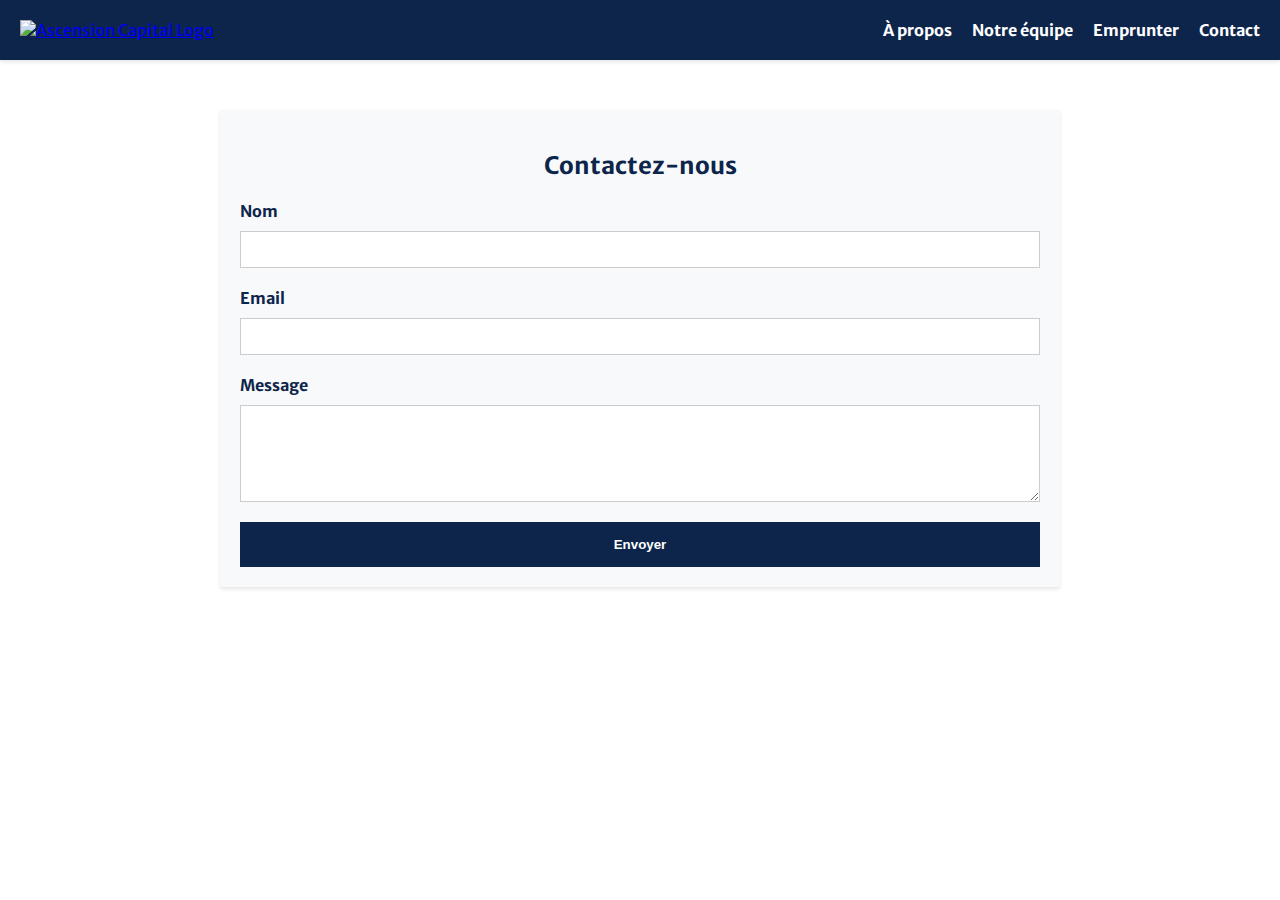
==== contact.html @ 6245f7fc "Add files via upload" ====
<!DOCTYPE html>
<html lang="fr">

<head>
    <meta charset="UTF-8">
    <meta name="viewport" content="width=device-width, initial-scale=1.0">
    <title>Contact - Ascension Capital</title>
    <style>
        @import url('https://fonts.googleapis.com/css2?family=Merriweather+Sans:wght@300;400;700&display=swap');

        body {
            font-family: 'Merriweather Sans', sans-serif;
            margin: 0;
            padding: 0;
            color: #0D254B;
            background-color: white;
        }

        header {
            background-color: #0D254B;
            color: white;
            display: flex;
            justify-content: space-between;
            align-items: center;
            padding: 20px;
            box-shadow: 0 2px 4px rgba(0, 0, 0, 0.1);
        }

        header img {
            height: 50px;
        }

        nav ul {
            list-style-type: none;
            margin: 0;
            padding: 0;
            display: flex;
            gap: 20px;
        }

        nav a {
            text-decoration: none;
            color: white;
            font-weight: bold;
        }

        .container {
            max-width: 800px;
            margin: 50px auto;
            padding: 20px;
            box-shadow: 0 2px 4px rgba(0, 0, 0, 0.1);
            border-radius: 0;
            background-color: #f8f9fa;
        }

        h2 {
            text-align: center;
            color: #0D254B;
        }

        form {
            display: flex;
            flex-direction: column;
        }

        label {
            margin-bottom: 10px;
            font-weight: bold;
            color: #0D254B;
        }

        input,
        textarea {
            margin-bottom: 20px;
            padding: 10px;
            border: 1px solid #ccc;
            border-radius: 0;
        }

        .cta-button {
            background-color: #0D254B;
            color: white;
            padding: 15px 30px;
            text-decoration: none;
            border-radius: 0;
            border: none;
            cursor: pointer;
            font-weight: bold;
        }
    </style>
</head>

<body>
    <header>
        <!-- Logo de l'entreprise -->
        <a href="index.html">
            <img src="https://via.placeholder.com/150x50" alt="Ascension Capital Logo">
        </a>
        <!-- Menu de navigation -->
        <nav>
            <ul>
                <li><a href="index.html#about">À propos</a></li>
                <li><a href="index.html#team">Notre équipe</a></li>
                <li><a href="index.html#borrow">Emprunter</a></li>
                <li><a href="contact.html">Contact</a></li>
            </ul>
        </nav>
    </header>

    <div class="container">
        <h2>Contactez-nous</h2>
        <form>
            <label for="name">Nom</label>
            <input type="text" id="name" name="name" required>

            <label for="email">Email</label>
            <input type="email" id="email" name="email" required>

            <label for="message">Message</label>
            <textarea id="message" name="message" rows="5" required></textarea>

            <button type="submit" class="cta-button">Envoyer</button>
        </form>
    </div>
</body>

</html>
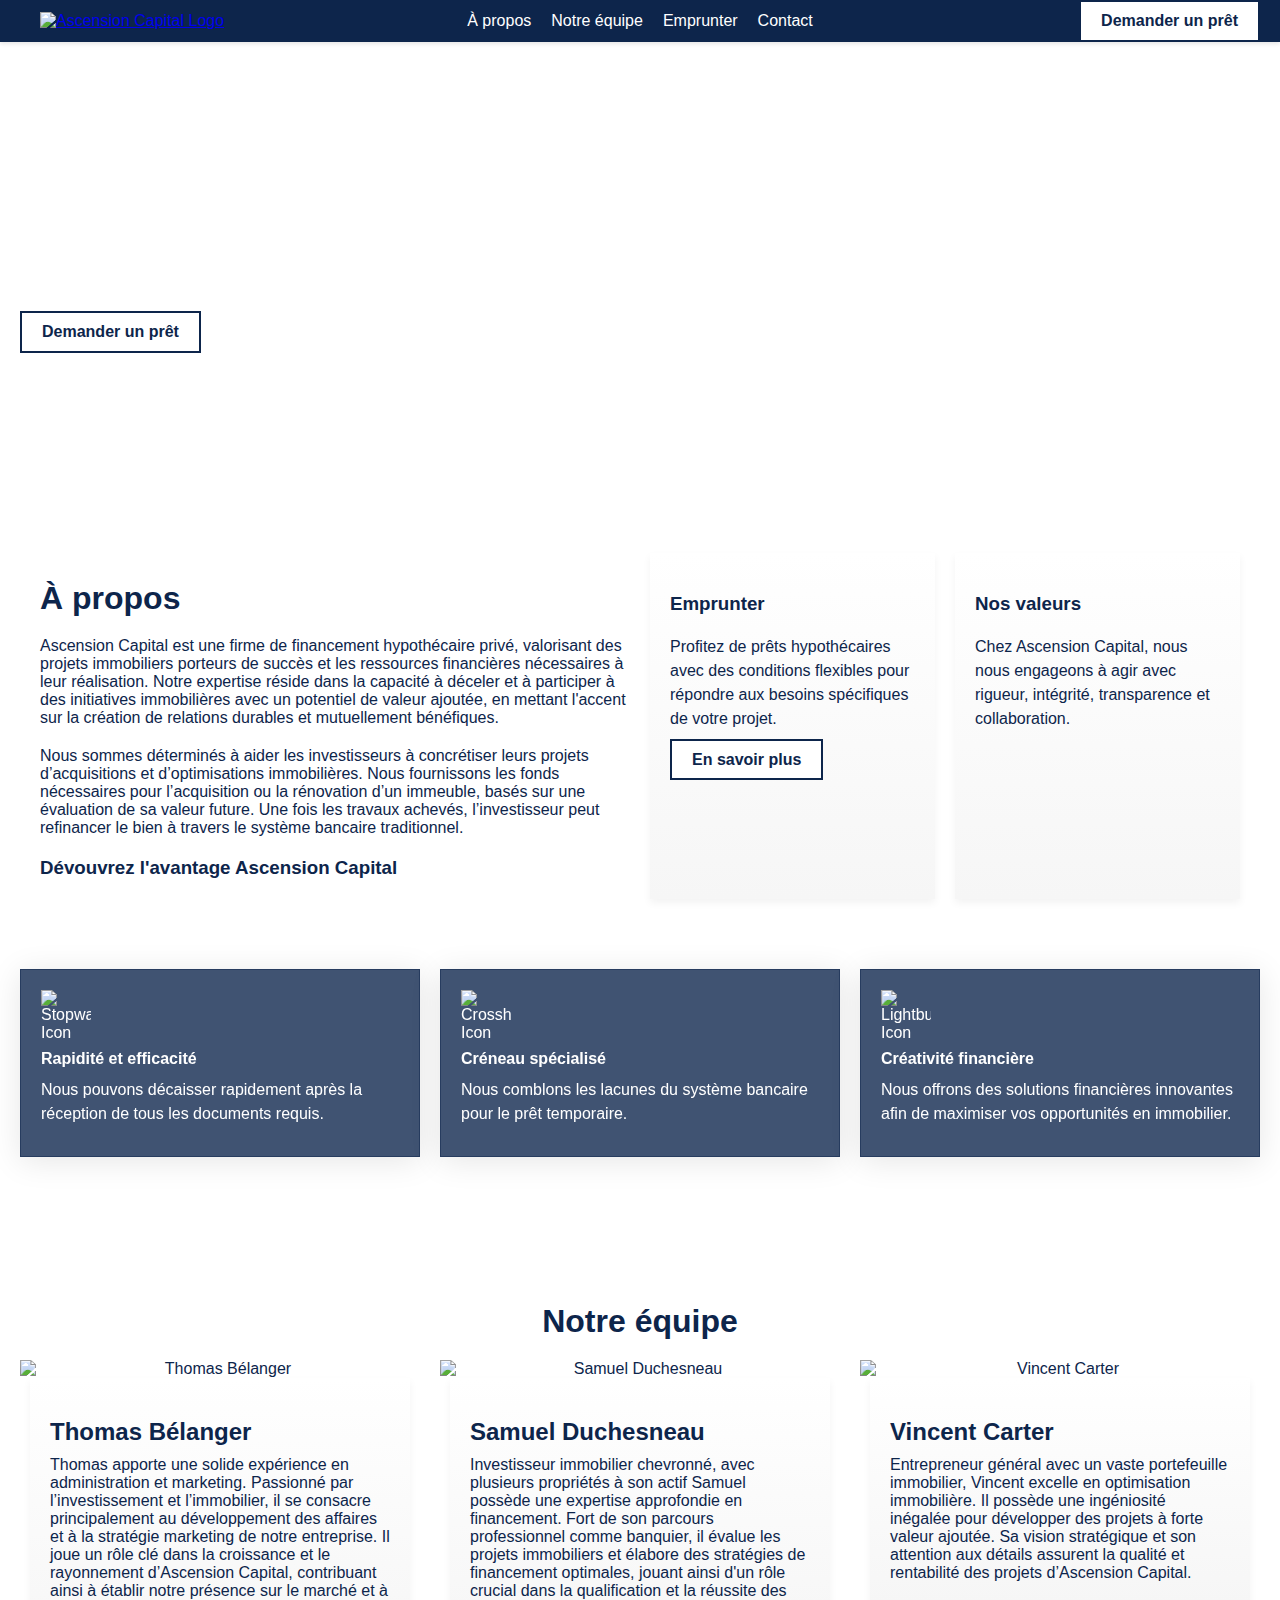
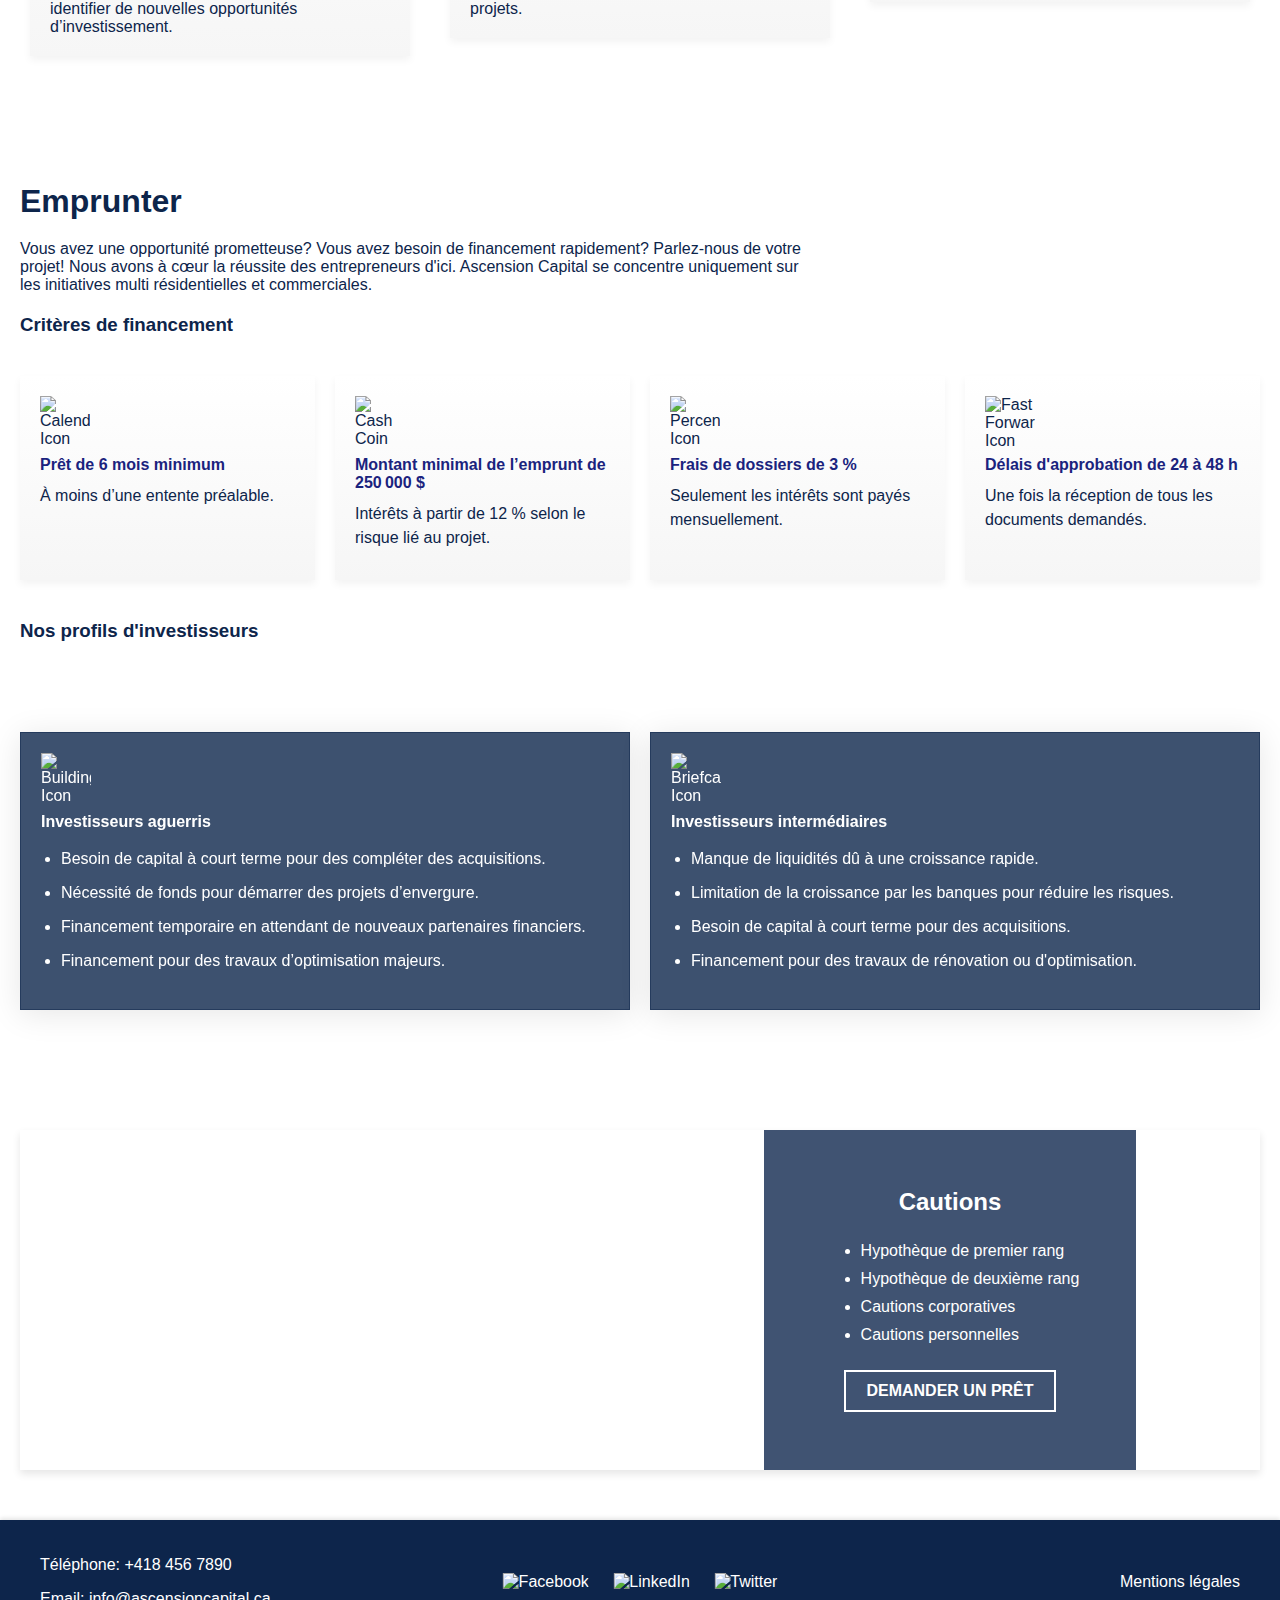
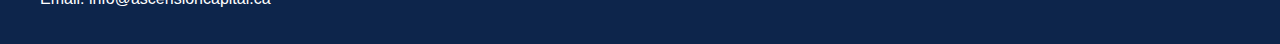
==== commit ff4a6784: "Update contact.html" ====
--- a/contact.html
+++ b/contact.html
@@ -4,10 +4,12 @@
 <head>
     <meta charset="UTF-8">
     <meta name="viewport" content="width=device-width, initial-scale=1.0">
-    <title>Contact - Ascension Capital</title>
+    <title>Ascension Capital</title>
     <style>
-        @import url('https://fonts.googleapis.com/css2?family=Merriweather+Sans:wght@300;400;700&display=swap');
-
+
+        html {
+            scroll-behavior: smooth;
+        }
         body {
             font-family: 'Merriweather Sans', sans-serif;
             margin: 0;
@@ -16,18 +18,32 @@
             background-color: white;
         }
 
+        .container {
+            max-width: 1280px;
+            margin: 0 auto;
+            padding: 0 20px;
+        }
+
         header {
             background-color: #0D254B;
             color: white;
             display: flex;
             justify-content: space-between;
             align-items: center;
-            padding: 20px;
+            padding: 0 20px;
             box-shadow: 0 2px 4px rgba(0, 0, 0, 0.1);
+            position: relative;
         }
 
         header img {
-            height: 50px;
+            height: 75px;
+            margin-left: 20px;
+        }
+
+        nav {
+            position: absolute;
+            left: 50%;
+            transform: translateX(-50%);
         }
 
         nav ul {
@@ -41,52 +57,566 @@
         nav a {
             text-decoration: none;
             color: white;
+            font-weight: normal;
+        }
+
+        .cta-button {
+            background-color: white;
+            color: #0D254B;
+            padding: 10px 20px;
+            text-decoration: none;
+            border-radius: 0;
+            border: 2px solid #0D254B;
             font-weight: bold;
         }
 
-        .container {
-            max-width: 800px;
-            margin: 50px auto;
-            padding: 20px;
-            box-shadow: 0 2px 4px rgba(0, 0, 0, 0.1);
-            border-radius: 0;
-            background-color: #f8f9fa;
-        }
-
-        h2 {
-            text-align: center;
-            color: #0D254B;
-        }
-
-        form {
+        @media (max-width: 768px) {
+            header .cta-button {
+                display: none;
+            }
+
+            nav {
+                position: static;
+                transform: none;
+            }
+
+            .burger-menu {
+                display: flex;
+            }
+
+            nav ul {
+                display: none;
+                flex-direction: column;
+                width: 100%;
+                background-color: #0D254B;
+                position: absolute;
+                top: 70px;
+                left: 0;
+                text-align: center;
+            }
+
+            nav ul.show {
+                display: flex;
+            }
+
+            .hero {
+                text-align: center;
+                align-items: center;
+            }
+        }
+
+        .hero {
+            width: 100vw;
+            margin-left: calc(50% - 50vw);
+            background: url('https://i.imgur.com/fR8E8CI.jpeg') no-repeat center center;
+            background-size: cover;
+            padding: 150px 0;
+            display: flex;
+            align-items: flex-start;
+        }
+
+        .hero-content {
+            max-width: 1280px;
+            width: 100%;
+            padding: 0 20px;
+            margin: 0 auto;
+            color: white;
             display: flex;
             flex-direction: column;
-        }
-
-        label {
+            justify-content: center;
+            align-items: flex-start;
+        }
+
+        .hero h1 {
+            font-size: 3em;
+            font-weight: bold;
+            color: #ffffff;
+            text-align: left;
+        }
+
+        .services {
+            display: grid;
+            grid-template-columns: repeat(auto-fit, minmax(300px, 1fr));
+            gap: 20px;
+            padding: 50px 0;
+            text-align: center;
+        }
+
+        .services .card .cta-container {
+            margin-top: 20px;
+        }
+
+        .footer {
+            background-color: #0D254B;
+            color: white;
+            display: flex;
+            justify-content: space-between;
+            align-items: center;
+            padding: 20px;
+            box-shadow: 0 -2px 4px rgba(0, 0, 0, 0.1);
+            position: relative;
+        }
+
+        .footer div {
+            text-align: center;
+        }
+
+        .footer .contact-info {
+            margin-left: 20px;
+            text-align: left;
+        }
+
+        .footer .social-icons {
+            position: absolute;
+            left: 50%;
+            transform: translateX(-50%);
+        }
+
+        .footer .legal-info {
+            margin-right: 20px;
+        }
+
+        .footer .social-icons img {
+            height: 30px;
+            margin: 0 10px;
+        }
+
+        @media (max-width: 768px) {
+            .footer {
+                flex-direction: column;
+                align-items: center;
+            }
+
+            .footer .contact-info,
+            .footer .legal-info {
+                margin: 10px 0;
+            }
+
+            .footer .social-icons {
+                position: static;
+                transform: none;
+                margin: 10px 0;
+            }
+        }
+
+        .about-section,
+        .borrow-section {
+            padding: 50px 0;
+        }
+
+        .about-section h2,
+        .borrow-section h2 {
+            font-size: 2em;
+            margin-bottom: 20px;
+            text-align: left;
+        }
+
+        .about-section h3,
+        .borrow-section h3 {
+            font-size: 1.17em;
+            margin: 20px 0;
+            font-weight: bold;
+            text-align: left;
+
+        }
+
+        .about-section p,
+        .borrow-section p {
+            margin-bottom: 20px;
+            text-align: left;
+            max-width: 800px;
+        }
+
+        .about-content {
+            display: flex;
+            flex-wrap: wrap;
+            gap: 20px;
+            justify-content: flex-end; /* Aligns the columns to the right */
+        }
+
+        .about-text {
+            flex: 1;
+            min-width: 300px;
+        }
+
+        .services-cards {
+            display: flex;
+            gap: 20px;
+            flex: 1;
+            justify-content: flex-start; /* Ensures cards are aligned to the left within their container */
+            flex-wrap: wrap;
+        }
+
+        .services-cards .card {
+            background: linear-gradient(to bottom, #ffffff, #f6f6f6);
+            padding: 20px;
+            box-shadow: 0 4px 8px rgba(0, 0, 0, 0.05);
+            transition: transform 0.3s, box-shadow 0.3s;
+            border-radius: 0;
+            text-align: left;
+            flex: 1 1 calc(40% - 10px); /* Two columns with gap */
+        }
+
+        .services-cards .cta-container {
+            margin-top: 20px;
+        }
+
+        @media (max-width: 768px) {
+            .about-content {
+                flex-direction: column;
+                justify-content: flex-start; /* Aligns columns to the start on smaller screens */
+            }
+
+            .services-cards {
+                flex-direction: column;
+            }
+
+        }
+
+
+
+
+
+        .full-width-background {
+            width: 100vw;
+            margin-left: calc(50% - 50vw);
+            margin-top: 0px;
+            background: url('https://i.imgur.com/YsBop3O.png') no-repeat center center;
+            background-size: cover;
+            padding: 50px 0;
+        }
+
+        .full-width-background-clientele {
+            width: 100vw;
+            margin-left: calc(50% - 50vw);
+            background: url('https://i.imgur.com/YsBop3O.png') no-repeat center center;
+            background-size: cover;
+            padding: 50px 0;
+        }
+
+        .card-container {
+            display: grid;
+            grid-template-columns: repeat(auto-fit, minmax(250px, 1fr));
+            gap: 20px;
+            padding: 20px 0;
+        }
+
+        .card {
+            background: linear-gradient(to bottom, #ffffff, #f6f6f6);
+            padding: 20px;
+            box-shadow: 0 4px 8px rgba(0, 0, 0, 0.05);
+            transition: transform 0.3s, box-shadow 0.3s;
+            border-radius: 0;
+            text-align: left;
+        }
+
+        .card:hover {
+            transform: translateY(-5px);
+            box-shadow: 0 4px 8px rgba(0, 0, 0, 0.1);
+        }
+
+        .blue-card {
+            background: rgba(13, 37, 76, 0.79);
+            border-radius: 0px;
+            box-shadow: 0 4px 30px rgba(0, 0, 0, 0.1);
+            backdrop-filter: blur(5.3px);
+            -webkit-backdrop-filter: blur(5.3px);
+            border: 1px solid rgba(13, 37, 76, 0.49);
+            color: white;
+        }
+
+        .icon {
+            display: flex;
+            justify-content: left;
             margin-bottom: 10px;
-            font-weight: bold;
+        }
+
+        .icon img {
+            width: 50px;
+            height: 50px;
+        }
+
+        .title {
+            text-align: left;
+            font-weight: 700;
+            margin-bottom: 10px;
+            color: #1a237e;
+        }
+
+        .blue-card .title {
+            color: white;
+        }
+
+        .text {
             color: #0D254B;
-        }
-
-        input,
-        textarea {
-            margin-bottom: 20px;
-            padding: 10px;
-            border: 1px solid #ccc;
-            border-radius: 0;
-        }
-
-        .cta-button {
+            font-size: 16px;
+            line-height: 1.5;
+            text-align: left;
+            margin: 10px 0px;
+        }
+
+        .blue-card .text {
+            color: white;
+        }
+
+        .call-to-action {
+            text-align: center;
+            margin: 40px 0;
+        }
+
+        .call-to-action a {
             background-color: #0D254B;
             color: white;
             padding: 15px 30px;
             text-decoration: none;
             border-radius: 0;
-            border: none;
+            font-weight: bold;
+        }
+
+        .team-section {
+            padding: 50px 0;
+            text-align: center;
+        }
+
+        .team-section h2 {
+            font-size: 2em;
+            margin-bottom: 20px;
+        }
+
+        .team {
+            display: flex;
+            justify-content: space-between;
+            flex-wrap: wrap;
+            gap: 20px;
+        }
+
+        .team-member {
+            flex: 1;
+            box-sizing: border-box;
+        }
+
+        .team-member img {
+            width: 100%;
+            height: auto;
+            display: block;
+            margin: 0 auto;
+        }
+
+        .team-member-content {
+            width: 85%;
+            margin: 0 auto;
+            text-align: left;
+            background: linear-gradient(to bottom, #ffffff, #f6f6f6);
+            padding: 20px;
+            box-shadow: 0 4px 8px rgba(0, 0, 0, 0.05);
+            transition: transform 0.3s, box-shadow 0.3s;
+            border-radius: 0;
+            color: #0D254B;
+            text-align: left;
+        }
+
+        .team-member h3 {
+            font-size: 1.5em;
+            margin: 20px 0 10px;
+        }
+
+        .team-member p {
+            font-size: 1em;
+            margin: 0;
+        }
+
+        @media (max-width: 768px) {
+            .team {
+                flex-direction: column;
+                align-items: center;
+            }
+
+            .team-member {
+                max-width: 100%;
+                margin-bottom: 20px;
+            }
+
+            .team-member-content {
+                width: 85%;
+                margin: 0 auto;
+            }
+        }
+
+        @media (max-width: 480px) {
+            .team-member {
+                max-width: 100%;
+            }
+
+            .team-member-content {
+                width: 85%;
+                margin: 0 auto;
+            }
+        }
+
+        .clientele-cible-section {
+            margin-bottom: 50px;
+        }
+
+        .clientele-cible .card {
+            background-color: rgba(13, 37, 75, 0.8);
+            text-align: left;
+            align-items: flex-start;
+            padding: 20px;
+        }
+
+        .clientele-cible .card ul {
+            padding-left: 20px;
+        }
+
+        .clientele-cible .card li {
+            margin-bottom: 10px;
+        }
+
+        .burger-menu {
+            display: none;
+            flex-direction: column;
             cursor: pointer;
-            font-weight: bold;
-        }
+        }
+
+        .burger-menu div {
+            width: 25px;
+            height: 3px;
+            background-color: white;
+            margin: 4px;
+        }
+
+        @media (max-width: 768px) {
+            .burger-menu {
+                display: flex;
+            }
+
+            nav ul {
+                display: none;
+                flex-direction: column;
+                width: 100%;
+                background-color: #08172f;
+                position: absolute;
+                top: 70px;
+                left: 0;
+                text-align: center;
+            }
+
+            nav ul.show {
+                display: flex;
+                padding-bottom: 20px;   
+                padding-top: 20px; 
+            }
+
+            .hero {
+                text-align: center;
+                align-items: center;
+            }
+        }
+
+        .new-card {
+    position: relative;
+    max-width: 1280px;
+    height: 300px; /* Fixed height */
+    background: url('https://cdn.discordapp.com/attachments/1093249748569440266/1255759736754929694/bugsbunny7837_metallic_safe_dark_blue_hues_angled_photograph_zo_57c9e174-3a65-4132-b0a9-be3a3fe8982f.png?ex=667e4ce4&is=667cfb64&hm=8a6abefb2682b84b3b56ff0800beeb9757a35363823740940596c95d91206b81&') no-repeat center center;
+    background-size: cover;
+    box-shadow: 0 4px 8px rgba(0, 0, 0, 0.1);
+    display: flex;
+    align-items: center;
+    justify-content: flex-end;
+    overflow: hidden;
+    padding: 20px;
+}
+
+.new-card-overlay {
+    position: absolute;
+    top: 0;
+    right: 10%;
+    width: 30%;
+    height: 100%;
+    background: rgba(13, 37, 76, 0.79);
+    padding: 20px;
+    color: white;
+    display: flex;
+    flex-direction: column;
+    justify-content: center;
+    text-align: center;
+    box-sizing: border-box;
+}
+
+.new-card-overlay-content {
+    display: flex;
+    flex-direction: column;
+    align-items: center;
+}
+
+.new-card-overlay h3 {
+    margin: 0;
+    font-size: 1.5em;
+}
+
+.new-card-overlay li {
+    margin: 10px 0;
+    font-size: 1em;
+    text-align: left;
+}
+
+.new-card-cta-button-container {
+    display: flex;
+    justify-content: center;
+    width: 100%;
+}
+
+.new-card-cta-button {
+    color: white;
+    padding: 10px 20px;
+    text-decoration: none;
+    border-radius: 0;
+    border: 2px solid white;
+    font-weight: bold;
+}
+
+@media (max-width: 768px) {
+    .new-card {
+        height: 300px; /* Fixed height */
+        flex-direction: column;
+    }
+
+    .new-card-overlay {
+        width: 100%;
+        height: 100%; /* Ensure it takes full height */
+        margin-right: 0;
+        padding: 20px;
+        position: relative; /* Change from absolute to relative */
+    }
+
+    .new-card-overlay h3 {
+        font-size: 1.2em;
+    }
+
+    .new-card-overlay p {
+        font-size: 0.9em;
+    }
+
+    .new-card-cta-button {
+        padding: 8px 16px;
+    }
+}
+
+@media (max-width: 480px) {
+    .new-card-overlay h3 {
+        font-size: 1em;
+    }
+
+    .new-card-overlay p {
+        font-size: 0.8em;
+    }
+
+    .new-card-cta-button {
+        padding: 6px 12px;
+    }
+}
+
+
     </style>
 </head>
 
@@ -94,34 +624,237 @@
     <header>
         <!-- Logo de l'entreprise -->
         <a href="index.html">
-            <img src="https://via.placeholder.com/150x50" alt="Ascension Capital Logo">
+            <img src="https://i.imgur.com/kZSRj1Z.png" alt="Ascension Capital Logo">
         </a>
         <!-- Menu de navigation -->
         <nav>
+            <div class="burger-menu" onclick="toggleMenu()">
+                <div></div>
+                <div></div>
+                <div></div>
+            </div>
             <ul>
-                <li><a href="index.html#about">À propos</a></li>
-                <li><a href="index.html#team">Notre équipe</a></li>
-                <li><a href="index.html#borrow">Emprunter</a></li>
+                <li><a href="#about">À propos</a></li>
+                <li><a href="#team">Notre équipe</a></li>
+                <li><a href="#borrow">Emprunter</a></li>
                 <li><a href="contact.html">Contact</a></li>
             </ul>
         </nav>
+        <!-- Bouton d'appel à l'action -->
+        <a href="contact.html" class="cta-button">Demander un prêt</a>
     </header>
-
+    <!-- Hero Section Outside of Container -->
+    <section class="hero">
+        <div class="container hero-content">
+            <!-- Slogan de la section héro -->
+            <h1>Partenaire de <em>votre</em> réussite.</h1>
+            <!-- Bouton d'appel à l'action -->
+            <a href="contact.html" class="cta-button">Demander un prêt</a>
+        </div>
+    </section>
     <div class="container">
-        <h2>Contactez-nous</h2>
-        <form>
-            <label for="name">Nom</label>
-            <input type="text" id="name" name="name" required>
-
-            <label for="email">Email</label>
-            <input type="email" id="email" name="email" required>
-
-            <label for="message">Message</label>
-            <textarea id="message" name="message" rows="5" required></textarea>
-
-            <button type="submit" class="cta-button">Envoyer</button>
-        </form>
+
+
+
+        <section class="about-section" id="about" style="padding-bottom: 0px;">
+            <!-- Section À propos -->
+            <div class="container about-content">
+                <div class="about-text">
+                    <h2>À propos</h2>
+                    <p>Ascension Capital est une firme de financement hypothécaire privé, valorisant des projets immobiliers porteurs de succès et les ressources financières nécessaires à leur réalisation. Notre expertise réside dans la capacité à déceler et à participer à des initiatives immobilières avec un potentiel de valeur ajoutée, en mettant l'accent sur la création de relations durables et mutuellement bénéfiques.</p>
+                    <p>Nous sommes déterminés à aider les investisseurs à concrétiser leurs projets d’acquisitions et d’optimisations immobilières. Nous fournissons les fonds nécessaires pour l’acquisition ou la rénovation d’un immeuble, basés sur une évaluation de sa valeur future. Une fois les travaux achevés, l’investisseur peut refinancer le bien à travers le système bancaire traditionnel.</p>
+                    <h3>Dévouvrez l'avantage Ascension Capital</h3>
+                </div>
+                <div class="services-cards">
+                    <div class="card">
+                        <h3>Emprunter</h3>
+                        <div class="text">Profitez de prêts hypothécaires avec des conditions flexibles pour répondre aux besoins spécifiques de votre projet.</div>
+                        <div class="cta-container">
+                            <a href="#borrow" class="cta-button">En savoir plus</a>
+                        </div>
+                    </div>
+                    <div class="card">
+                        <h3>Nos valeurs</h3>
+                        <div class="text">Chez Ascension Capital, nous nous engageons à agir avec rigueur, intégrité, transparence et collaboration.</div>
+                    </div>
+                </div>
+            </div>
+            <div class="full-width-background">
+                <div class="container">
+                    <div class="card-container">
+                        <div class="card blue-card">
+                            <div class="icon">
+                                <img src="https://i.imgur.com/4xNKocD.png" alt="Stopwatch Icon">
+                            </div>
+                            <div class="title">Rapidité et efficacité</div>
+                            <div class="text">Nous pouvons décaisser rapidement après la réception de tous les documents requis.</div>
+                        </div>
+                        <div class="card blue-card">
+                            <div class="icon">
+                                <img src="https://i.imgur.com/qhI5krF.png" alt="Crosshair Icon">
+                            </div>
+                            <div class="title">Créneau spécialisé</div>
+                            <div class="text">Nous comblons les lacunes du système bancaire pour le prêt temporaire.</div>
+                        </div>
+                        <div class="card blue-card">
+                            <div class="icon">
+                                <img src="https://i.imgur.com/LAwqBNg.png" alt="Lightbulb Icon">
+                            </div>
+                            <div class="title">Créativité financière</div>
+                            <div class="text">Nous offrons des solutions financières innovantes afin de maximiser vos opportunités en immobilier.</div>
+                        </div>
+                    </div>
+                </div>
+            </div>
+        </section>
+        
+        
+        
+
+        <section class="team-section" id="team">
+            <!-- Section Notre équipe -->
+            <h2>Notre équipe</h2>
+            <div class="team">
+                <div class="team-member">
+                    <img src="https://i.imgur.com/lO1Y64g.png" alt="Thomas Bélanger">
+                    <div class="team-member-content">
+                        <h3>Thomas Bélanger</h3>
+                        <p>Thomas apporte une solide expérience en administration et marketing. Passionné par l’investissement et l’immobilier, il se consacre principalement au développement des affaires et à la stratégie marketing de notre entreprise. Il joue un rôle clé dans la croissance et le rayonnement d’Ascension Capital, contribuant ainsi à établir notre présence sur le marché et à identifier de nouvelles opportunités d’investissement.</p>
+                    </div>
+                </div>
+                <div class="team-member">
+                    <img src="https://i.imgur.com/PrpuzzL.png" alt="Samuel Duchesneau">
+                    <div class="team-member-content">
+                        <h3>Samuel Duchesneau</h3>
+                        <p>Investisseur immobilier chevronné, avec plusieurs propriétés à son actif Samuel possède une expertise approfondie en financement. Fort de son parcours professionnel comme banquier, il évalue les projets immobiliers et élabore des stratégies de financement optimales, jouant ainsi d'un rôle crucial dans la qualification et la réussite des projets.</p>
+                    </div>
+                </div>
+                <div class="team-member">
+                    <img src="https://i.imgur.com/lURS6tM.png" alt="Vincent Carter">
+                    <div class="team-member-content">
+                        <h3>Vincent Carter</h3>
+                        <p>Entrepreneur général avec un vaste portefeuille immobilier, Vincent excelle en optimisation immobilière. Il possède une ingéniosité inégalée pour développer des projets à forte valeur ajoutée. Sa vision stratégique et son attention aux détails assurent la qualité et rentabilité des projets d’Ascension Capital.</p>
+                    </div>
+                </div>
+            </div>
+        </section>
+
+        <section class="borrow-section" id="borrow">
+            <!-- Section Emprunter -->
+            <h2>Emprunter</h2>
+            <p>Vous avez une opportunité prometteuse? Vous avez besoin de financement rapidement? Parlez-nous de votre projet! Nous avons à cœur la réussite des entrepreneurs d'ici. Ascension Capital se concentre uniquement sur les initiatives multi résidentielles et commerciales. </p>
+            <h3>Critères de financement</h3>
+            <div class="card-container">
+                <div class="card">
+                    <div class="icon">
+                        <img src="calendar3.svg" alt="Calendar Icon">
+                    </div>
+                    <div class="title">Prêt de 6 mois minimum</div>
+                    <div class="text">À moins d’une entente préalable.</div>
+                </div>
+                <div class="card">
+                    <div class="icon">
+                        <img src="cash-coin.svg" alt="Cash Coin Icon">
+                    </div>
+                    <div class="title">Montant minimal de l’emprunt de 250 000 $</div>
+                    <div class="text">Intérêts à partir de 12 % selon le risque lié au projet.</div>
+                </div>
+                <div class="card">
+                    <div class="icon">
+                        <img src="percent.svg" alt="Percent Icon">
+                    </div>
+                    <div class="title">Frais de dossiers de 3 %</div>
+                    <div class="text">Seulement les intérêts sont payés mensuellement.</div>
+                </div>
+                <div class="card">
+                    <div class="icon">
+                        <img src="fast-forward.svg" alt="Fast Forward Icon">
+                    </div>
+                    <div class="title">Délais d'approbation de 24 à 48 h</div>
+                    <div class="text">Une fois la réception de tous les documents demandés.</div>
+                </div>
+            </div>
+            <h3>Nos profils d'investisseurs</h3>
+            <section class="clientele-cible-section">
+
+                <div class="full-width-background-clientele">
+                    <div class="container">
+                        <div class="card-container clientele-cible">
+                            <div class="card blue-card">
+                                <div class="icon">
+                                    <img src="https://i.imgur.com/y4eBC8Z.png" alt="Buildings Icon">
+                                </div>
+                                <div class="title">Investisseurs aguerris</div>
+                                <div class="text">
+                                    <ul>
+                                        <li>Besoin de capital à court terme pour des compléter des acquisitions.</li>
+                                        <li>Nécessité de fonds pour démarrer des projets d’envergure.</li>
+                                        <li>Financement temporaire en attendant de nouveaux partenaires financiers.</li>
+                                        <li>Financement pour des travaux d’optimisation majeurs.</li>
+                                    </ul>
+                                </div>
+                            </div>
+                            <div class="card blue-card">
+                                <div class="icon">
+                                    <img src="https://i.imgur.com/FaOdKVk.png" alt="Briefcase Icon">
+                                </div>
+                                <div class="title">Investisseurs intermédiaires</div>
+                                <div class="text">
+                                    <ul>
+                                        <li>Manque de liquidités dû à une croissance rapide.</li>
+                                        <li>Limitation de la croissance par les banques pour réduire les risques.</li>
+                                        <li>Besoin de capital à court terme pour des acquisitions.</li>
+                                        <li>Financement pour des travaux de rénovation ou d'optimisation.</li>
+                                    </ul>
+                                </div>
+                            </div>
+                        </div>
+                    </div>
+                </div>
+            </section>
+
+            <div class="new-card">
+                <div class="new-card-overlay">
+                    <div class="new-card-overlay-content">
+                        <h3>Cautions</h3>
+                        <ul>
+                            <li>Hypothèque de premier rang</li>
+                            <li>Hypothèque de deuxième rang</li>
+                            <li>Cautions corporatives</li>
+                            <li>Cautions personnelles</li>
+                        </ul>
+                        <div class="new-card-cta-button-container">
+                            <a href="contact.html" class="new-card-cta-button">DEMANDER UN PRÊT</a>
+                        </div>
+                    </div>
+                </div>
+            </div>
+
+        </section>
     </div>
+
+    <footer class="footer">
+        <!-- Pied de page avec coordonnées, icônes des réseaux sociaux et mentions légales -->
+        <div class="contact-info">
+            <p>Téléphone: +418 456 7890</p>
+            <p>Email: info@ascensioncapital.ca</p>
+        </div>
+        <div class="social-icons">
+            <img src="https://i.imgur.com/O2MQnfk.png" alt="Facebook">
+            <img src="https://i.imgur.com/9fP24Sa.png" alt="LinkedIn">
+            <img src="https://i.imgur.com/Sz5hj5W.png" alt="Twitter">
+        </div>
+        <div class="legal-info">
+            <p>Mentions légales</p>
+        </div>
+    </footer>
+
+    <script>
+        function toggleMenu() {
+            const nav = document.querySelector('nav ul');
+            nav.classList.toggle('show');
+        }
+    </script>
 </body>
 
 </html>
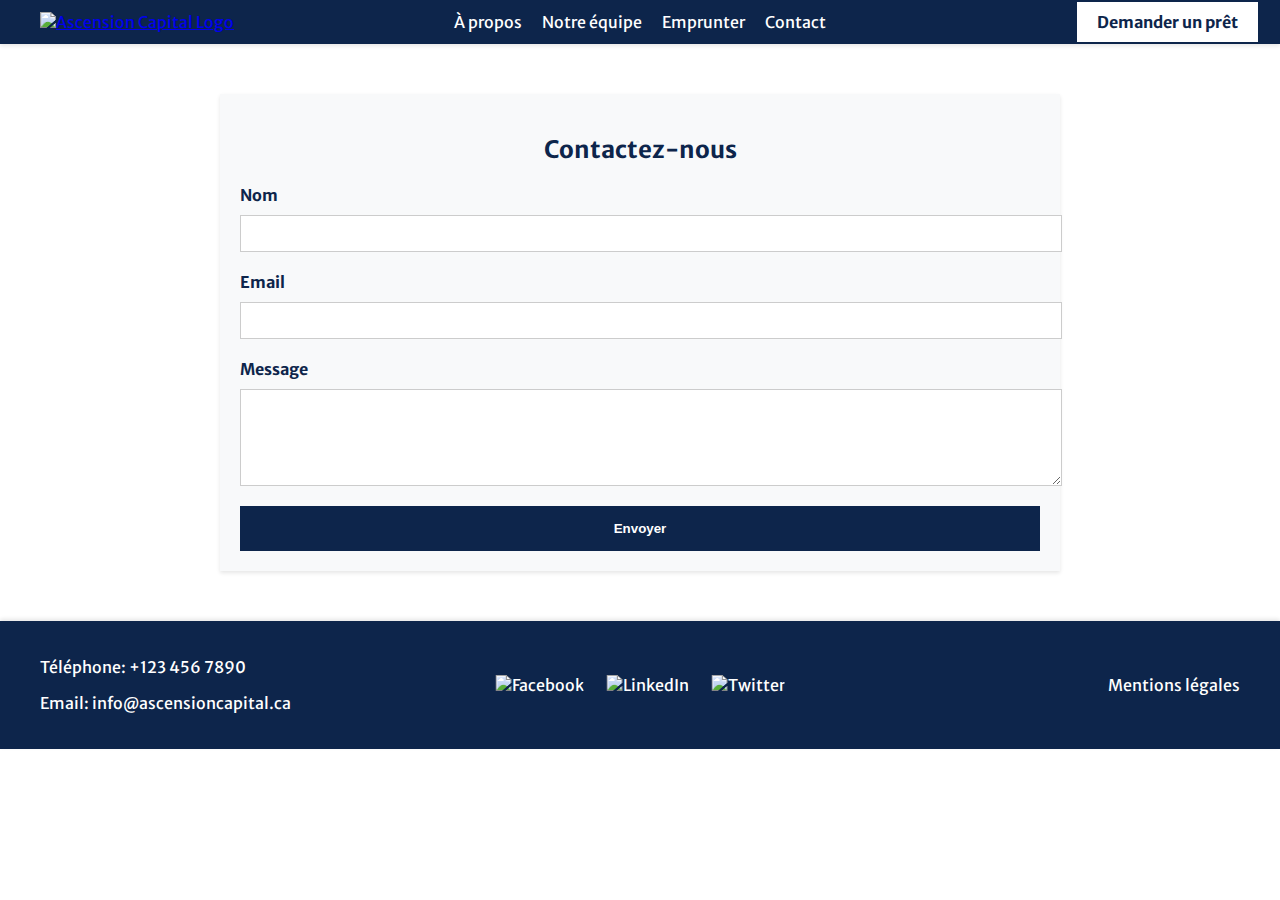
==== commit ef24bae0: "Update contact.html" ====
--- a/contact.html
+++ b/contact.html
@@ -4,12 +4,10 @@
 <head>
     <meta charset="UTF-8">
     <meta name="viewport" content="width=device-width, initial-scale=1.0">
-    <title>Ascension Capital</title>
+    <title>Contact - Ascension Capital</title>
     <style>
-
-        html {
-            scroll-behavior: smooth;
-        }
+        @import url('https://fonts.googleapis.com/css2?family=Merriweather+Sans:wght@300;400;700&display=swap');
+
         body {
             font-family: 'Merriweather Sans', sans-serif;
             margin: 0;
@@ -21,7 +19,7 @@
         .container {
             max-width: 1280px;
             margin: 0 auto;
-            padding: 0 20px;
+            padding: 20px;
         }
 
         header {
@@ -68,6 +66,7 @@
             border-radius: 0;
             border: 2px solid #0D254B;
             font-weight: bold;
+            display: flex;
         }
 
         @media (max-width: 768px) {
@@ -105,47 +104,6 @@
             }
         }
 
-        .hero {
-            width: 100vw;
-            margin-left: calc(50% - 50vw);
-            background: url('https://i.imgur.com/fR8E8CI.jpeg') no-repeat center center;
-            background-size: cover;
-            padding: 150px 0;
-            display: flex;
-            align-items: flex-start;
-        }
-
-        .hero-content {
-            max-width: 1280px;
-            width: 100%;
-            padding: 0 20px;
-            margin: 0 auto;
-            color: white;
-            display: flex;
-            flex-direction: column;
-            justify-content: center;
-            align-items: flex-start;
-        }
-
-        .hero h1 {
-            font-size: 3em;
-            font-weight: bold;
-            color: #ffffff;
-            text-align: left;
-        }
-
-        .services {
-            display: grid;
-            grid-template-columns: repeat(auto-fit, minmax(300px, 1fr));
-            gap: 20px;
-            padding: 50px 0;
-            text-align: center;
-        }
-
-        .services .card .cta-container {
-            margin-top: 20px;
-        }
-
         .footer {
             background-color: #0D254B;
             color: white;
@@ -199,277 +157,57 @@
             }
         }
 
-        .about-section,
-        .borrow-section {
+        .contact-section {
             padding: 50px 0;
-        }
-
-        .about-section h2,
-        .borrow-section h2 {
-            font-size: 2em;
+            display: flex;
+            justify-content: center;
+        }
+
+        .contact-form-container {
+            max-width: 800px;
+            width: 100%;
+            background-color: #f8f9fa;
+            padding: 20px;
+            box-shadow: 0 2px 4px rgba(0, 0, 0, 0.1);
+            border-radius: 0;
+        }
+
+        h2 {
+            text-align: center;
+            color: #0D254B;
+        }
+
+        form {
+            display: flex;
+            flex-direction: column;
+        }
+
+        label {
+            margin-bottom: 10px;
+            font-weight: bold;
+            color: #0D254B;
+        }
+
+        input,
+        textarea {
             margin-bottom: 20px;
-            text-align: left;
-        }
-
-        .about-section h3,
-        .borrow-section h3 {
-            font-size: 1.17em;
-            margin: 20px 0;
-            font-weight: bold;
-            text-align: left;
-
-        }
-
-        .about-section p,
-        .borrow-section p {
-            margin-bottom: 20px;
-            text-align: left;
-            max-width: 800px;
-        }
-
-        .about-content {
-            display: flex;
-            flex-wrap: wrap;
-            gap: 20px;
-            justify-content: flex-end; /* Aligns the columns to the right */
-        }
-
-        .about-text {
-            flex: 1;
-            min-width: 300px;
-        }
-
-        .services-cards {
-            display: flex;
-            gap: 20px;
-            flex: 1;
-            justify-content: flex-start; /* Ensures cards are aligned to the left within their container */
-            flex-wrap: wrap;
-        }
-
-        .services-cards .card {
-            background: linear-gradient(to bottom, #ffffff, #f6f6f6);
-            padding: 20px;
-            box-shadow: 0 4px 8px rgba(0, 0, 0, 0.05);
-            transition: transform 0.3s, box-shadow 0.3s;
+            padding: 10px;
+            border: 1px solid #ccc;
             border-radius: 0;
-            text-align: left;
-            flex: 1 1 calc(40% - 10px); /* Two columns with gap */
-        }
-
-        .services-cards .cta-container {
-            margin-top: 20px;
-        }
-
-        @media (max-width: 768px) {
-            .about-content {
-                flex-direction: column;
-                justify-content: flex-start; /* Aligns columns to the start on smaller screens */
-            }
-
-            .services-cards {
-                flex-direction: column;
-            }
-
-        }
-
-
-
-
-
-        .full-width-background {
-            width: 100vw;
-            margin-left: calc(50% - 50vw);
-            margin-top: 0px;
-            background: url('https://i.imgur.com/YsBop3O.png') no-repeat center center;
-            background-size: cover;
-            padding: 50px 0;
-        }
-
-        .full-width-background-clientele {
-            width: 100vw;
-            margin-left: calc(50% - 50vw);
-            background: url('https://i.imgur.com/YsBop3O.png') no-repeat center center;
-            background-size: cover;
-            padding: 50px 0;
-        }
-
-        .card-container {
-            display: grid;
-            grid-template-columns: repeat(auto-fit, minmax(250px, 1fr));
-            gap: 20px;
-            padding: 20px 0;
-        }
-
-        .card {
-            background: linear-gradient(to bottom, #ffffff, #f6f6f6);
-            padding: 20px;
-            box-shadow: 0 4px 8px rgba(0, 0, 0, 0.05);
-            transition: transform 0.3s, box-shadow 0.3s;
-            border-radius: 0;
-            text-align: left;
-        }
-
-        .card:hover {
-            transform: translateY(-5px);
-            box-shadow: 0 4px 8px rgba(0, 0, 0, 0.1);
-        }
-
-        .blue-card {
-            background: rgba(13, 37, 76, 0.79);
-            border-radius: 0px;
-            box-shadow: 0 4px 30px rgba(0, 0, 0, 0.1);
-            backdrop-filter: blur(5.3px);
-            -webkit-backdrop-filter: blur(5.3px);
-            border: 1px solid rgba(13, 37, 76, 0.49);
-            color: white;
-        }
-
-        .icon {
-            display: flex;
-            justify-content: left;
-            margin-bottom: 10px;
-        }
-
-        .icon img {
-            width: 50px;
-            height: 50px;
-        }
-
-        .title {
-            text-align: left;
-            font-weight: 700;
-            margin-bottom: 10px;
-            color: #1a237e;
-        }
-
-        .blue-card .title {
-            color: white;
-        }
-
-        .text {
-            color: #0D254B;
-            font-size: 16px;
-            line-height: 1.5;
-            text-align: left;
-            margin: 10px 0px;
-        }
-
-        .blue-card .text {
-            color: white;
-        }
-
-        .call-to-action {
-            text-align: center;
-            margin: 40px 0;
-        }
-
-        .call-to-action a {
+            width: 100%;
+        }
+
+        .cta-button-submit {
             background-color: #0D254B;
             color: white;
             padding: 15px 30px;
             text-decoration: none;
             border-radius: 0;
+            border: none;
+            cursor: pointer;
             font-weight: bold;
-        }
-
-        .team-section {
-            padding: 50px 0;
+            width: 100%;
             text-align: center;
-        }
-
-        .team-section h2 {
-            font-size: 2em;
-            margin-bottom: 20px;
-        }
-
-        .team {
-            display: flex;
-            justify-content: space-between;
-            flex-wrap: wrap;
-            gap: 20px;
-        }
-
-        .team-member {
-            flex: 1;
-            box-sizing: border-box;
-        }
-
-        .team-member img {
-            width: 100%;
-            height: auto;
-            display: block;
-            margin: 0 auto;
-        }
-
-        .team-member-content {
-            width: 85%;
-            margin: 0 auto;
-            text-align: left;
-            background: linear-gradient(to bottom, #ffffff, #f6f6f6);
-            padding: 20px;
-            box-shadow: 0 4px 8px rgba(0, 0, 0, 0.05);
-            transition: transform 0.3s, box-shadow 0.3s;
-            border-radius: 0;
-            color: #0D254B;
-            text-align: left;
-        }
-
-        .team-member h3 {
-            font-size: 1.5em;
-            margin: 20px 0 10px;
-        }
-
-        .team-member p {
-            font-size: 1em;
-            margin: 0;
-        }
-
-        @media (max-width: 768px) {
-            .team {
-                flex-direction: column;
-                align-items: center;
-            }
-
-            .team-member {
-                max-width: 100%;
-                margin-bottom: 20px;
-            }
-
-            .team-member-content {
-                width: 85%;
-                margin: 0 auto;
-            }
-        }
-
-        @media (max-width: 480px) {
-            .team-member {
-                max-width: 100%;
-            }
-
-            .team-member-content {
-                width: 85%;
-                margin: 0 auto;
-            }
-        }
-
-        .clientele-cible-section {
-            margin-bottom: 50px;
-        }
-
-        .clientele-cible .card {
-            background-color: rgba(13, 37, 75, 0.8);
-            text-align: left;
-            align-items: flex-start;
-            padding: 20px;
-        }
-
-        .clientele-cible .card ul {
-            padding-left: 20px;
-        }
-
-        .clientele-cible .card li {
-            margin-bottom: 10px;
         }
 
         .burger-menu {
@@ -494,7 +232,7 @@
                 display: none;
                 flex-direction: column;
                 width: 100%;
-                background-color: #08172f;
+                background-color: #0D254B;
                 position: absolute;
                 top: 70px;
                 left: 0;
@@ -512,111 +250,6 @@
                 align-items: center;
             }
         }
-
-        .new-card {
-    position: relative;
-    max-width: 1280px;
-    height: 300px; /* Fixed height */
-    background: url('https://cdn.discordapp.com/attachments/1093249748569440266/1255759736754929694/bugsbunny7837_metallic_safe_dark_blue_hues_angled_photograph_zo_57c9e174-3a65-4132-b0a9-be3a3fe8982f.png?ex=667e4ce4&is=667cfb64&hm=8a6abefb2682b84b3b56ff0800beeb9757a35363823740940596c95d91206b81&') no-repeat center center;
-    background-size: cover;
-    box-shadow: 0 4px 8px rgba(0, 0, 0, 0.1);
-    display: flex;
-    align-items: center;
-    justify-content: flex-end;
-    overflow: hidden;
-    padding: 20px;
-}
-
-.new-card-overlay {
-    position: absolute;
-    top: 0;
-    right: 10%;
-    width: 30%;
-    height: 100%;
-    background: rgba(13, 37, 76, 0.79);
-    padding: 20px;
-    color: white;
-    display: flex;
-    flex-direction: column;
-    justify-content: center;
-    text-align: center;
-    box-sizing: border-box;
-}
-
-.new-card-overlay-content {
-    display: flex;
-    flex-direction: column;
-    align-items: center;
-}
-
-.new-card-overlay h3 {
-    margin: 0;
-    font-size: 1.5em;
-}
-
-.new-card-overlay li {
-    margin: 10px 0;
-    font-size: 1em;
-    text-align: left;
-}
-
-.new-card-cta-button-container {
-    display: flex;
-    justify-content: center;
-    width: 100%;
-}
-
-.new-card-cta-button {
-    color: white;
-    padding: 10px 20px;
-    text-decoration: none;
-    border-radius: 0;
-    border: 2px solid white;
-    font-weight: bold;
-}
-
-@media (max-width: 768px) {
-    .new-card {
-        height: 300px; /* Fixed height */
-        flex-direction: column;
-    }
-
-    .new-card-overlay {
-        width: 100%;
-        height: 100%; /* Ensure it takes full height */
-        margin-right: 0;
-        padding: 20px;
-        position: relative; /* Change from absolute to relative */
-    }
-
-    .new-card-overlay h3 {
-        font-size: 1.2em;
-    }
-
-    .new-card-overlay p {
-        font-size: 0.9em;
-    }
-
-    .new-card-cta-button {
-        padding: 8px 16px;
-    }
-}
-
-@media (max-width: 480px) {
-    .new-card-overlay h3 {
-        font-size: 1em;
-    }
-
-    .new-card-overlay p {
-        font-size: 0.8em;
-    }
-
-    .new-card-cta-button {
-        padding: 6px 12px;
-    }
-}
-
-
     </style>
 </head>
 
@@ -634,209 +267,38 @@
                 <div></div>
             </div>
             <ul>
-                <li><a href="#about">À propos</a></li>
-                <li><a href="#team">Notre équipe</a></li>
-                <li><a href="#borrow">Emprunter</a></li>
+                <li><a href="index.html#about">À propos</a></li>
+                <li><a href="index.html#team">Notre équipe</a></li>
+                <li><a href="index.html#borrow">Emprunter</a></li>
                 <li><a href="contact.html">Contact</a></li>
             </ul>
         </nav>
         <!-- Bouton d'appel à l'action -->
         <a href="contact.html" class="cta-button">Demander un prêt</a>
     </header>
-    <!-- Hero Section Outside of Container -->
-    <section class="hero">
-        <div class="container hero-content">
-            <!-- Slogan de la section héro -->
-            <h1>Partenaire de <em>votre</em> réussite.</h1>
-            <!-- Bouton d'appel à l'action -->
-            <a href="contact.html" class="cta-button">Demander un prêt</a>
+
+    <div class="contact-section">
+        <div class="contact-form-container">
+            <h2>Contactez-nous</h2>
+            <form>
+                <label for="name">Nom</label>
+                <input type="text" id="name" name="name" required>
+
+                <label for="email">Email</label>
+                <input type="email" id="email" name="email" required>
+
+                <label for="message">Message</label>
+                <textarea id="message" name="message" rows="5" required></textarea>
+
+                <button type="submit" class="cta-button-submit">Envoyer</button>
+            </form>
         </div>
-    </section>
-    <div class="container">
-
-
-
-        <section class="about-section" id="about" style="padding-bottom: 0px;">
-            <!-- Section À propos -->
-            <div class="container about-content">
-                <div class="about-text">
-                    <h2>À propos</h2>
-                    <p>Ascension Capital est une firme de financement hypothécaire privé, valorisant des projets immobiliers porteurs de succès et les ressources financières nécessaires à leur réalisation. Notre expertise réside dans la capacité à déceler et à participer à des initiatives immobilières avec un potentiel de valeur ajoutée, en mettant l'accent sur la création de relations durables et mutuellement bénéfiques.</p>
-                    <p>Nous sommes déterminés à aider les investisseurs à concrétiser leurs projets d’acquisitions et d’optimisations immobilières. Nous fournissons les fonds nécessaires pour l’acquisition ou la rénovation d’un immeuble, basés sur une évaluation de sa valeur future. Une fois les travaux achevés, l’investisseur peut refinancer le bien à travers le système bancaire traditionnel.</p>
-                    <h3>Dévouvrez l'avantage Ascension Capital</h3>
-                </div>
-                <div class="services-cards">
-                    <div class="card">
-                        <h3>Emprunter</h3>
-                        <div class="text">Profitez de prêts hypothécaires avec des conditions flexibles pour répondre aux besoins spécifiques de votre projet.</div>
-                        <div class="cta-container">
-                            <a href="#borrow" class="cta-button">En savoir plus</a>
-                        </div>
-                    </div>
-                    <div class="card">
-                        <h3>Nos valeurs</h3>
-                        <div class="text">Chez Ascension Capital, nous nous engageons à agir avec rigueur, intégrité, transparence et collaboration.</div>
-                    </div>
-                </div>
-            </div>
-            <div class="full-width-background">
-                <div class="container">
-                    <div class="card-container">
-                        <div class="card blue-card">
-                            <div class="icon">
-                                <img src="https://i.imgur.com/4xNKocD.png" alt="Stopwatch Icon">
-                            </div>
-                            <div class="title">Rapidité et efficacité</div>
-                            <div class="text">Nous pouvons décaisser rapidement après la réception de tous les documents requis.</div>
-                        </div>
-                        <div class="card blue-card">
-                            <div class="icon">
-                                <img src="https://i.imgur.com/qhI5krF.png" alt="Crosshair Icon">
-                            </div>
-                            <div class="title">Créneau spécialisé</div>
-                            <div class="text">Nous comblons les lacunes du système bancaire pour le prêt temporaire.</div>
-                        </div>
-                        <div class="card blue-card">
-                            <div class="icon">
-                                <img src="https://i.imgur.com/LAwqBNg.png" alt="Lightbulb Icon">
-                            </div>
-                            <div class="title">Créativité financière</div>
-                            <div class="text">Nous offrons des solutions financières innovantes afin de maximiser vos opportunités en immobilier.</div>
-                        </div>
-                    </div>
-                </div>
-            </div>
-        </section>
-        
-        
-        
-
-        <section class="team-section" id="team">
-            <!-- Section Notre équipe -->
-            <h2>Notre équipe</h2>
-            <div class="team">
-                <div class="team-member">
-                    <img src="https://i.imgur.com/lO1Y64g.png" alt="Thomas Bélanger">
-                    <div class="team-member-content">
-                        <h3>Thomas Bélanger</h3>
-                        <p>Thomas apporte une solide expérience en administration et marketing. Passionné par l’investissement et l’immobilier, il se consacre principalement au développement des affaires et à la stratégie marketing de notre entreprise. Il joue un rôle clé dans la croissance et le rayonnement d’Ascension Capital, contribuant ainsi à établir notre présence sur le marché et à identifier de nouvelles opportunités d’investissement.</p>
-                    </div>
-                </div>
-                <div class="team-member">
-                    <img src="https://i.imgur.com/PrpuzzL.png" alt="Samuel Duchesneau">
-                    <div class="team-member-content">
-                        <h3>Samuel Duchesneau</h3>
-                        <p>Investisseur immobilier chevronné, avec plusieurs propriétés à son actif Samuel possède une expertise approfondie en financement. Fort de son parcours professionnel comme banquier, il évalue les projets immobiliers et élabore des stratégies de financement optimales, jouant ainsi d'un rôle crucial dans la qualification et la réussite des projets.</p>
-                    </div>
-                </div>
-                <div class="team-member">
-                    <img src="https://i.imgur.com/lURS6tM.png" alt="Vincent Carter">
-                    <div class="team-member-content">
-                        <h3>Vincent Carter</h3>
-                        <p>Entrepreneur général avec un vaste portefeuille immobilier, Vincent excelle en optimisation immobilière. Il possède une ingéniosité inégalée pour développer des projets à forte valeur ajoutée. Sa vision stratégique et son attention aux détails assurent la qualité et rentabilité des projets d’Ascension Capital.</p>
-                    </div>
-                </div>
-            </div>
-        </section>
-
-        <section class="borrow-section" id="borrow">
-            <!-- Section Emprunter -->
-            <h2>Emprunter</h2>
-            <p>Vous avez une opportunité prometteuse? Vous avez besoin de financement rapidement? Parlez-nous de votre projet! Nous avons à cœur la réussite des entrepreneurs d'ici. Ascension Capital se concentre uniquement sur les initiatives multi résidentielles et commerciales. </p>
-            <h3>Critères de financement</h3>
-            <div class="card-container">
-                <div class="card">
-                    <div class="icon">
-                        <img src="calendar3.svg" alt="Calendar Icon">
-                    </div>
-                    <div class="title">Prêt de 6 mois minimum</div>
-                    <div class="text">À moins d’une entente préalable.</div>
-                </div>
-                <div class="card">
-                    <div class="icon">
-                        <img src="cash-coin.svg" alt="Cash Coin Icon">
-                    </div>
-                    <div class="title">Montant minimal de l’emprunt de 250 000 $</div>
-                    <div class="text">Intérêts à partir de 12 % selon le risque lié au projet.</div>
-                </div>
-                <div class="card">
-                    <div class="icon">
-                        <img src="percent.svg" alt="Percent Icon">
-                    </div>
-                    <div class="title">Frais de dossiers de 3 %</div>
-                    <div class="text">Seulement les intérêts sont payés mensuellement.</div>
-                </div>
-                <div class="card">
-                    <div class="icon">
-                        <img src="fast-forward.svg" alt="Fast Forward Icon">
-                    </div>
-                    <div class="title">Délais d'approbation de 24 à 48 h</div>
-                    <div class="text">Une fois la réception de tous les documents demandés.</div>
-                </div>
-            </div>
-            <h3>Nos profils d'investisseurs</h3>
-            <section class="clientele-cible-section">
-
-                <div class="full-width-background-clientele">
-                    <div class="container">
-                        <div class="card-container clientele-cible">
-                            <div class="card blue-card">
-                                <div class="icon">
-                                    <img src="https://i.imgur.com/y4eBC8Z.png" alt="Buildings Icon">
-                                </div>
-                                <div class="title">Investisseurs aguerris</div>
-                                <div class="text">
-                                    <ul>
-                                        <li>Besoin de capital à court terme pour des compléter des acquisitions.</li>
-                                        <li>Nécessité de fonds pour démarrer des projets d’envergure.</li>
-                                        <li>Financement temporaire en attendant de nouveaux partenaires financiers.</li>
-                                        <li>Financement pour des travaux d’optimisation majeurs.</li>
-                                    </ul>
-                                </div>
-                            </div>
-                            <div class="card blue-card">
-                                <div class="icon">
-                                    <img src="https://i.imgur.com/FaOdKVk.png" alt="Briefcase Icon">
-                                </div>
-                                <div class="title">Investisseurs intermédiaires</div>
-                                <div class="text">
-                                    <ul>
-                                        <li>Manque de liquidités dû à une croissance rapide.</li>
-                                        <li>Limitation de la croissance par les banques pour réduire les risques.</li>
-                                        <li>Besoin de capital à court terme pour des acquisitions.</li>
-                                        <li>Financement pour des travaux de rénovation ou d'optimisation.</li>
-                                    </ul>
-                                </div>
-                            </div>
-                        </div>
-                    </div>
-                </div>
-            </section>
-
-            <div class="new-card">
-                <div class="new-card-overlay">
-                    <div class="new-card-overlay-content">
-                        <h3>Cautions</h3>
-                        <ul>
-                            <li>Hypothèque de premier rang</li>
-                            <li>Hypothèque de deuxième rang</li>
-                            <li>Cautions corporatives</li>
-                            <li>Cautions personnelles</li>
-                        </ul>
-                        <div class="new-card-cta-button-container">
-                            <a href="contact.html" class="new-card-cta-button">DEMANDER UN PRÊT</a>
-                        </div>
-                    </div>
-                </div>
-            </div>
-
-        </section>
     </div>
 
     <footer class="footer">
         <!-- Pied de page avec coordonnées, icônes des réseaux sociaux et mentions légales -->
         <div class="contact-info">
-            <p>Téléphone: +418 456 7890</p>
+            <p>Téléphone: +123 456 7890</p>
             <p>Email: info@ascensioncapital.ca</p>
         </div>
         <div class="social-icons">
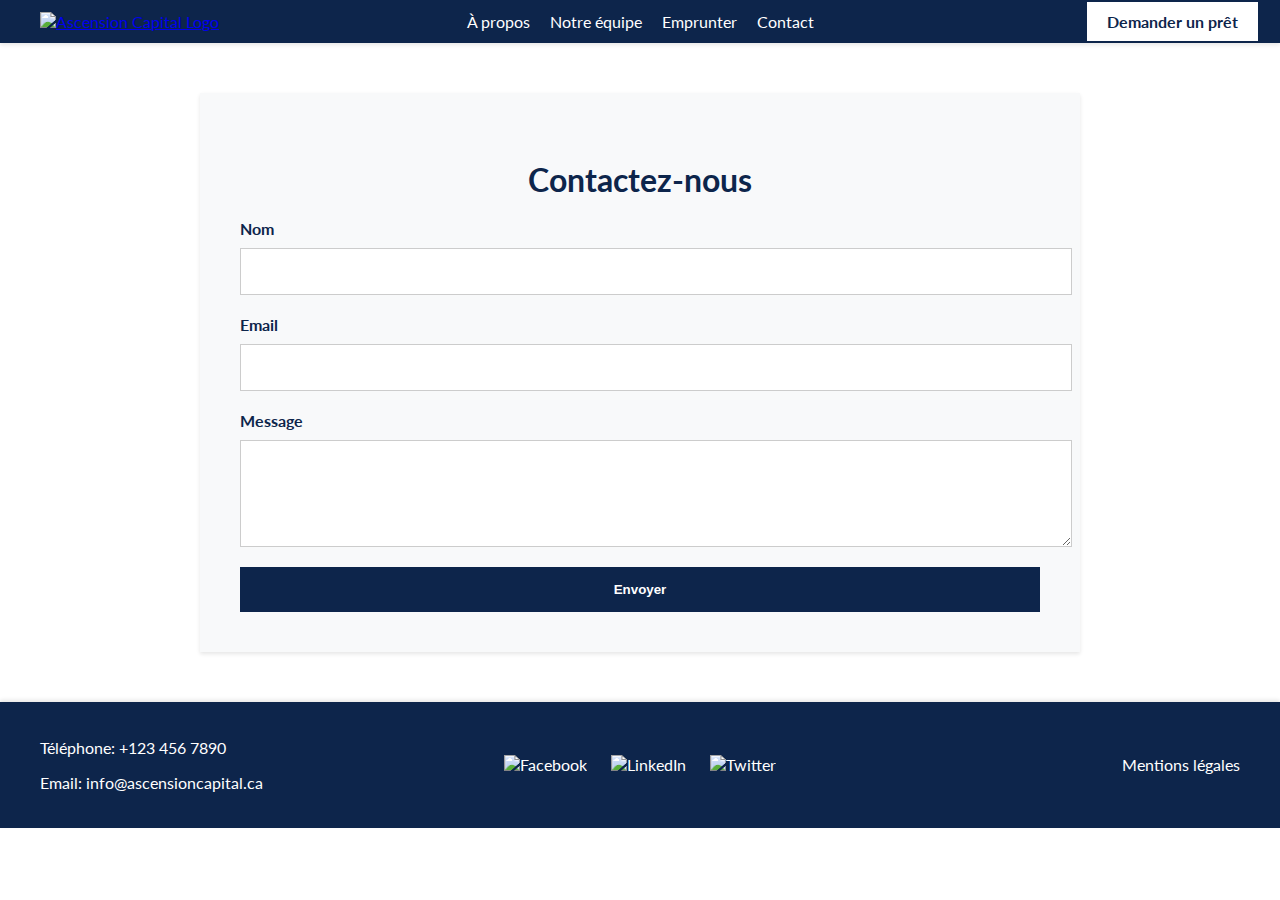
==== commit 58685fae: "Update contact.html" ====
--- a/contact.html
+++ b/contact.html
@@ -4,12 +4,12 @@
 <head>
     <meta charset="UTF-8">
     <meta name="viewport" content="width=device-width, initial-scale=1.0">
-    <title>Contact - Ascension Capital</title>
+    <title>Ascension Capital</title>
+    <link href="https://fonts.googleapis.com/css2?family=Lato:wght@400;700&display=swap" rel="stylesheet">
     <style>
-        @import url('https://fonts.googleapis.com/css2?family=Merriweather+Sans:wght@300;400;700&display=swap');
 
         body {
-            font-family: 'Merriweather Sans', sans-serif;
+            font-family: 'Lato', sans-serif;
             margin: 0;
             padding: 0;
             color: #0D254B;
@@ -158,7 +158,7 @@
         }
 
         .contact-section {
-            padding: 50px 0;
+            padding: 50px 20px;
             display: flex;
             justify-content: center;
         }
@@ -167,7 +167,7 @@
             max-width: 800px;
             width: 100%;
             background-color: #f8f9fa;
-            padding: 20px;
+            padding: 40px;
             box-shadow: 0 2px 4px rgba(0, 0, 0, 0.1);
             border-radius: 0;
         }
@@ -175,6 +175,8 @@
         h2 {
             text-align: center;
             color: #0D254B;
+            font-size: 2em;
+            margin-bottom: 20px;
         }
 
         form {
@@ -191,7 +193,7 @@
         input,
         textarea {
             margin-bottom: 20px;
-            padding: 10px;
+            padding: 15px;
             border: 1px solid #ccc;
             border-radius: 0;
             width: 100%;
@@ -250,6 +252,7 @@
                 align-items: center;
             }
         }
+
     </style>
 </head>
 
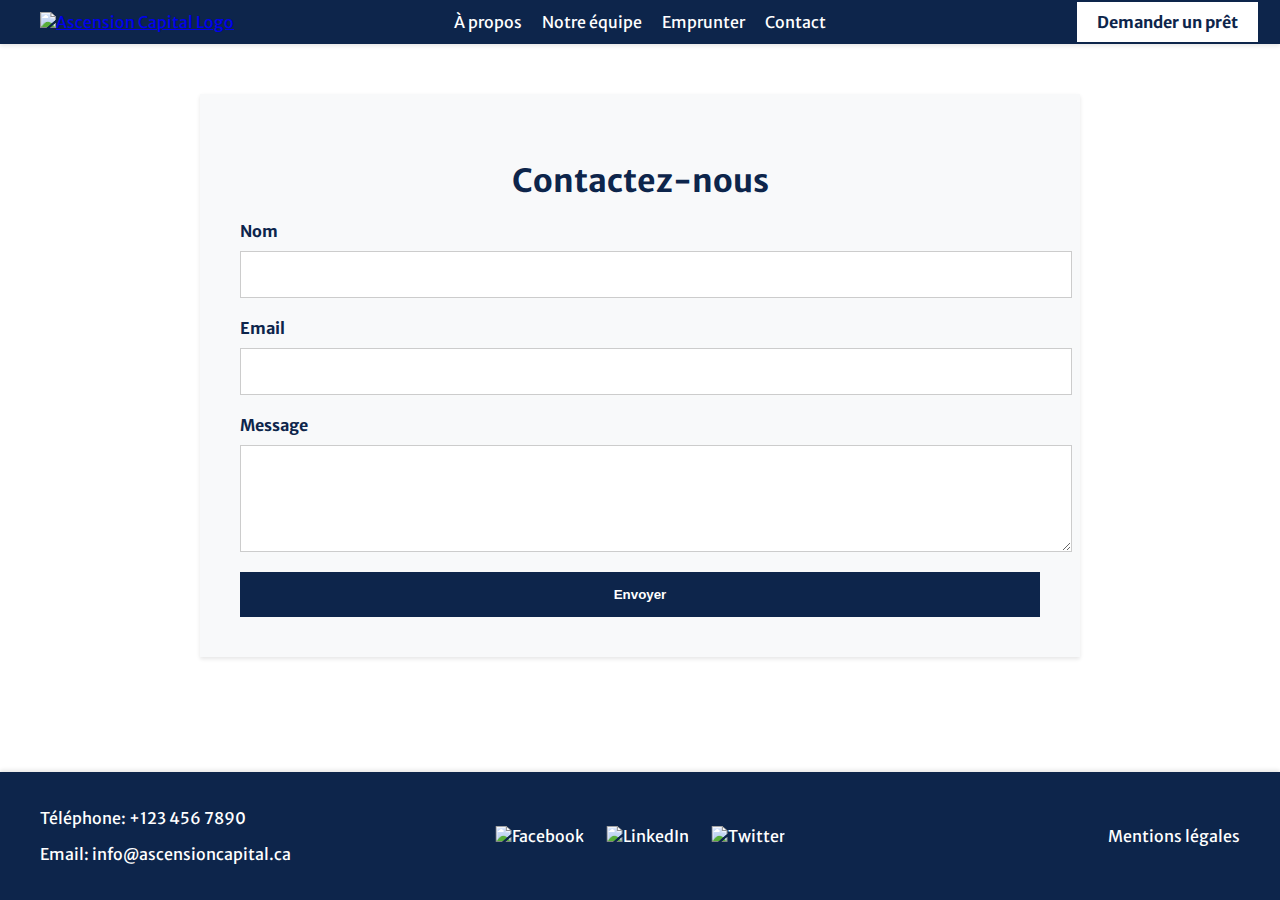
==== commit a23c6b2d: "Update contact.html" ====
--- a/contact.html
+++ b/contact.html
@@ -4,14 +4,19 @@
 <head>
     <meta charset="UTF-8">
     <meta name="viewport" content="width=device-width, initial-scale=1.0">
-    <title>Ascension Capital</title>
-    <link href="https://fonts.googleapis.com/css2?family=Lato:wght@400;700&display=swap" rel="stylesheet">
+    <title>Contact - Ascension Capital</title>
     <style>
+        @import url('https://fonts.googleapis.com/css2?family=Merriweather+Sans:wght@300;400;700&display=swap');
+
+        html, body {
+            height: 100%;
+            margin: 0;
+        }
 
         body {
-            font-family: 'Lato', sans-serif;
-            margin: 0;
-            padding: 0;
+            font-family: 'Merriweather Sans', sans-serif;
+            display: flex;
+            flex-direction: column;
             color: #0D254B;
             background-color: white;
         }
@@ -102,6 +107,10 @@
                 text-align: center;
                 align-items: center;
             }
+        }
+
+        .main-content {
+            flex: 1;
         }
 
         .footer {
@@ -280,21 +289,23 @@
         <a href="contact.html" class="cta-button">Demander un prêt</a>
     </header>
 
-    <div class="contact-section">
-        <div class="contact-form-container">
-            <h2>Contactez-nous</h2>
-            <form>
-                <label for="name">Nom</label>
-                <input type="text" id="name" name="name" required>
-
-                <label for="email">Email</label>
-                <input type="email" id="email" name="email" required>
-
-                <label for="message">Message</label>
-                <textarea id="message" name="message" rows="5" required></textarea>
-
-                <button type="submit" class="cta-button-submit">Envoyer</button>
-            </form>
+    <div class="main-content">
+        <div class="contact-section">
+            <div class="contact-form-container">
+                <h2>Contactez-nous</h2>
+                <form>
+                    <label for="name">Nom</label>
+                    <input type="text" id="name" name="name" required>
+
+                    <label for="email">Email</label>
+                    <input type="email" id="email" name="email" required>
+
+                    <label for="message">Message</label>
+                    <textarea id="message" name="message" rows="5" required></textarea>
+
+                    <button type="submit" class="cta-button-submit">Envoyer</button>
+                </form>
+            </div>
         </div>
     </div>
 
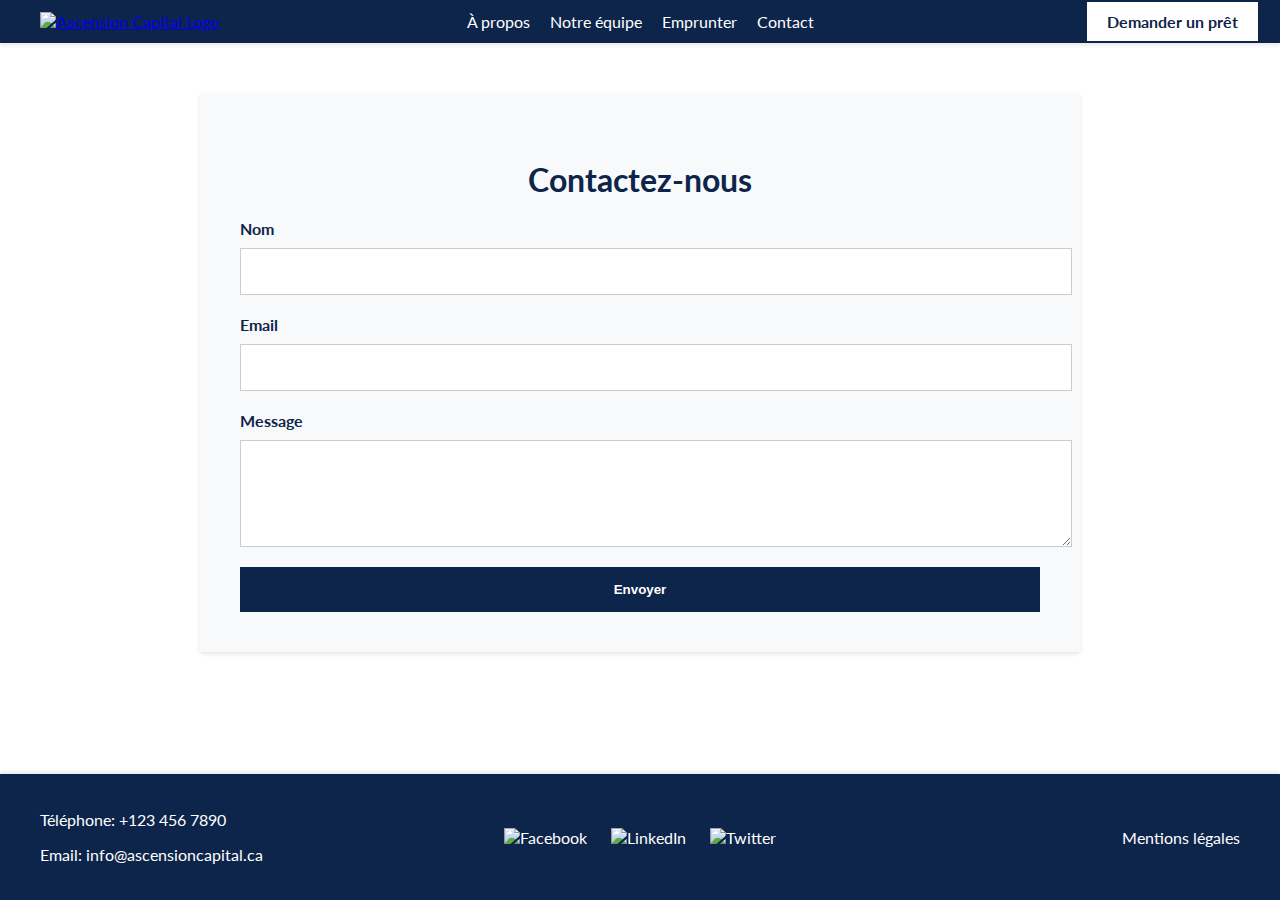
==== commit c458d62a: "Update contact.html" ====
--- a/contact.html
+++ b/contact.html
@@ -5,8 +5,9 @@
     <meta charset="UTF-8">
     <meta name="viewport" content="width=device-width, initial-scale=1.0">
     <title>Contact - Ascension Capital</title>
+    <link href="https://fonts.googleapis.com/css2?family=Lato:wght@400;700&display=swap" rel="stylesheet">
     <style>
-        @import url('https://fonts.googleapis.com/css2?family=Merriweather+Sans:wght@300;400;700&display=swap');
+
 
         html, body {
             height: 100%;
@@ -14,7 +15,7 @@
         }
 
         body {
-            font-family: 'Merriweather Sans', sans-serif;
+            font-family: 'Lato', sans-serif;
             display: flex;
             flex-direction: column;
             color: #0D254B;
